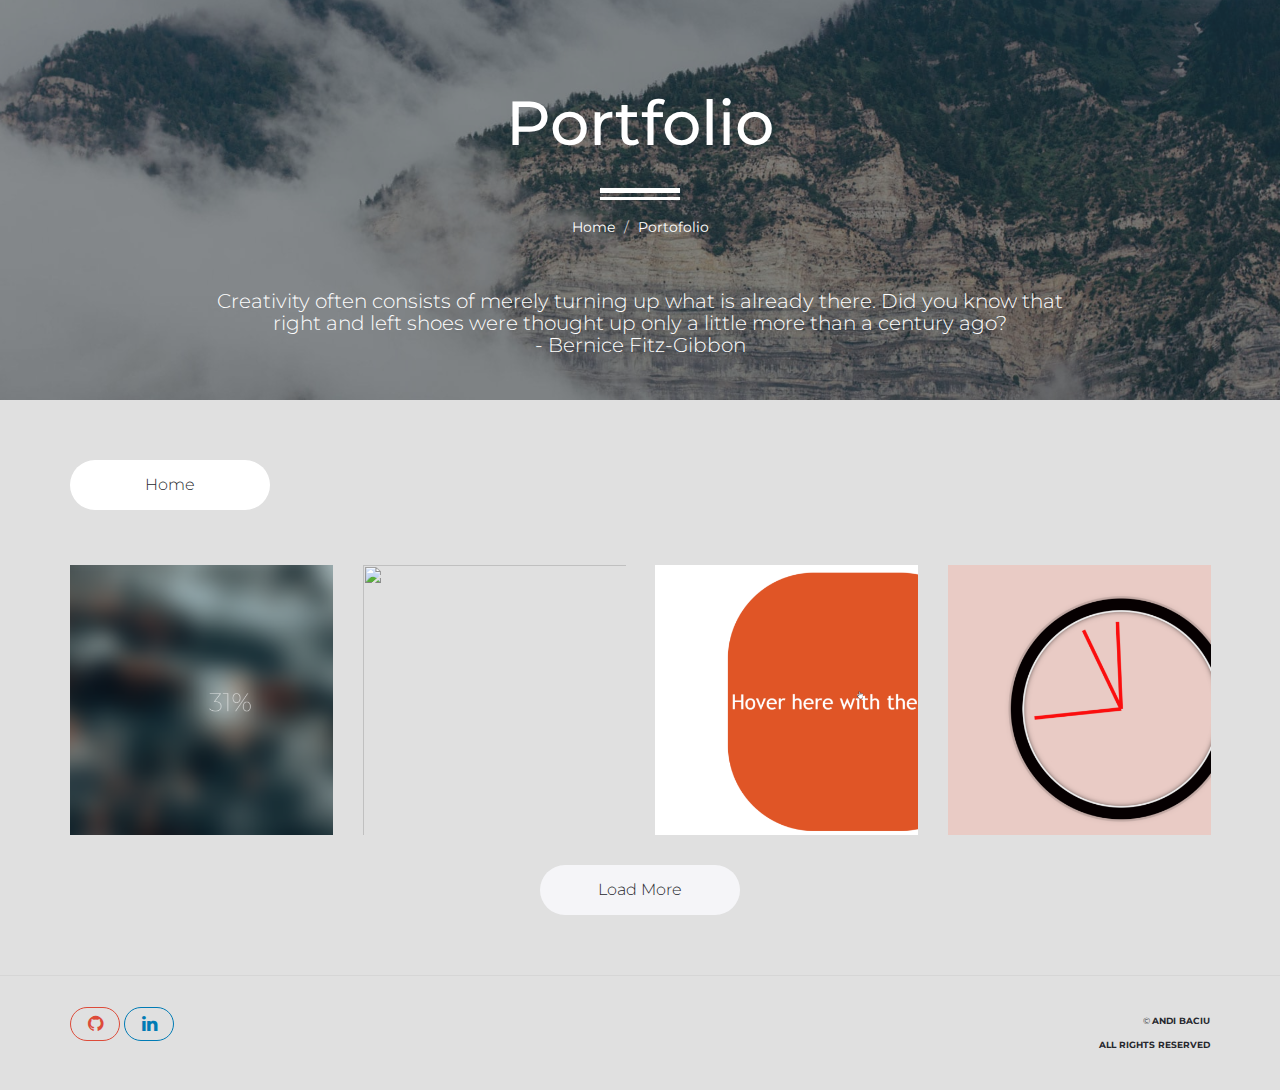
==== portfolio.html @ e9713677 "major changes" ====
<!DOCTYPE html>
<html lang="en">
  <head>
    <!-- Basic Page Needs
    ================================================== -->
    <meta http-equiv="Content-Type" content="text/html; charset=utf-8" />
    <meta http-equiv="X-UA-Compatible" content="IE=edge" />

    <title>Portfolio</title>

    <meta name="description" content="" />
    <meta name="author" content="" />
    <meta name="keywords" content="" />

    <!-- Mobile Specific Metas
    ================================================== -->
    <meta
      name="viewport"
      content="width=device-width, minimum-scale=1.0, maximum-scale=1.0"
    />
    <meta name="apple-mobile-web-app-capable" content="yes" />

    <!-- Fonts -->
    <link
      href="https://fonts.googleapis.com/css?family=Montserrat:300,300i,400,600,700"
      rel="stylesheet"
    />
    <link
      rel="stylesheet"
      href="http://cdnjs.cloudflare.com/ajax/libs/font-awesome/4.4.0/css/font-awesome.min.css"
    />

    <!-- Favicon
    ================================================== -->
    <link
      rel="apple-touch-icon"
      sizes="180x180"
      href="assets/img/apple-touch-icon.png"
    />
    <link
      rel="icon"
      type="image/png"
      sizes="16x16"
      href="assets/img/favicon.png"
    />

    <!-- Stylesheets
    ================================================== -->
    <!-- Bootstrap core CSS -->
    <link href="assets/css/bootstrap.min.css" rel="stylesheet" />

    <!-- Custom styles for this template -->
    <link href="assets/css/style.css" rel="stylesheet" />
    <link href="assets/css/responsive.css" rel="stylesheet" />

    <!-- HTML5 shim and Respond.js IE8 support of HTML5 elements and media queries -->
    <!--[if lt IE 9]>
      <script src="https://oss.maxcdn.com/libs/html5shiv/3.7.0/html5shiv.js"></script>
      <script src="https://oss.maxcdn.com/libs/respond.js/1.4.2/respond.min.js"></script>
    <![endif]-->
  </head>
  <body>

    </header> 
    <!-- /#mastheaed -->

    <div id="hero" class="hero overlay subpage-hero portfolio-hero">
      <div class="hero-content">
        <div class="hero-text">
          <h1>Portfolio</h1>

          <ol class="breadcrumb">
            
            <li class="breadcrumb-item"><a href="index.html">Home</a></li>
            <li class="breadcrumb-item active">Portofolio</li>
            

          </ol>
          
                  <p><span style="color:white">Creativity often consists of merely turning up what is
                  already there. Did you know that right and left shoes were
                  thought up only a little more than a century ago?
                  <br>
                  - Bernice Fitz-Gibbon</span></span></p>

        </div>
        <!-- /.hero-text -->
      </div>
      <!-- /.hero-content -->
    </div>
    <!-- /.hero -->

    <main id="main" class="site-main">
      <section class="site-section subpage-site-section section-portfolio">
        <div class="container">
          <a class="btn btn-primary" href="index.html" role="button">Home</a>
          
          <!-- <ul class="portfolio-sorting list-inline text-center">
            <li>
              <a href="index.html" class="btn btn-gray active">Home</a>
            </li>

          </ul> -->
          <!-- /.portfolio-sorting  -->

          <div id="grid" class="row">
            <div class="col-lg-3 col-md-4 col-xs-6" data-groups='["webdesign"]'>
              <div class="portfolio-item">
                <img src="assets\img\background.png" class="img-res" alt="" />
                <h4 class="portfolio-item-title">Blur Loading Screen <br> <br> <br>              
                
                    Technologies used: Javascript, Css, Html5</h4>
                <a href="https://blur-background.netlify.app/"
                  ><i class="fa fa-arrow-right" aria-hidden="true"></i
                ></a>
              </div>
              <!-- /.portfolio-item -->
            </div>
            <div class="col-lg-3 col-md-4 col-xs-6" data-groups='["mobileapp"]'>
              <div class="portfolio-item">
                <img src="assets\img\cards.png" class="img-res" alt="" />
                <h4 class="portfolio-item-title">Expandable Cards <br> <br> <br>
    
                    Technologies used: Javascript, Css, Html5</h4>
                <a href="https://excard.netlify.app/"
                  ><i class="fa fa-arrow-right" aria-hidden="true"></i
                ></a>
              </div>
              <!-- /.portfolio-item -->
            </div>
            <div
              class="col-lg-3 col-md-4 col-xs-6"
              data-groups='["illustration"]'
            >
              <div class="portfolio-item">
                <img src="assets\img\hoover.png" class="img-res" alt="" />
                <h4 class="portfolio-item-title">Hoover effect on text-box <br> <br> <br>
    
                    Technologies used: Javascript, Css, Html5</h4>
                <a href="https://hover-website.netlify.app"
                  ><i class="fa fa-arrow-right" aria-hidden="true"></i
                ></a>
              </div>
              <!-- /.portfolio-item -->
            </div>
            <div class="col-lg-3 col-md-4 col-xs-6" data-groups='["branding"]'>
              <div class="portfolio-item">
                <img src="assets\img\clock.png" class="img-res" alt="" />
                <h4 class="portfolio-item-title">Simple clock <br> <br> <br>
    
                    Technologies used: Javascript, Css, Html5</h4>
                <a href="https://clocky-website.netlify.app/"
                  ><i class="fa fa-arrow-right" aria-hidden="true"></i
                ></a>
              </div>
              <!-- /.portfolio-item -->
            </div>
            <div
              class="col-lg-3 col-md-4 col-xs-6"
              data-groups='["photography"]'
            >
              <div class="portfolio-item">
                <img src="assets\img\speed.png" class="img-res" alt="" />
                <h4 class="portfolio-item-title">Speed effect applied on text <br> <br> <br>
    
                    Technologies used: Javascript, Css, Html5</h4>
                <a href="https://speed-text-effect.netlify.app"
                  ><i class="fa fa-arrow-right" aria-hidden="true"></i
                ></a>
              </div>
              <!-- /.portfolio-item -->
            </div>
            <div
              class="col-lg-3 col-md-4 col-xs-6"
              data-groups='["illustration"]'
            >
              <div class="portfolio-item">
                <img src="assets\img\yt.jpg" class="img-res" alt="" />
                <h4 class="portfolio-item-title">Two versions of an Youtube Downloader, for .mp3 and various video formats <br> <br> <br>                           Technologies used: Python
</h4>
                <a href=https://github.com/andibp97/Youtube-donwloader-mp3-video"
                  ><i class="fa fa-arrow-right" aria-hidden="true"></i
                ></a>
              </div>
              <!-- /.portfolio-item -->
            </div>
            <div class="col-lg-3 col-md-4 col-xs-6" data-groups='["mobileapp"]'>
              <div class="portfolio-item">
                <img src="assets\img\pass.jpg" class="img-res" alt="" />
                <h4 class="portfolio-item-title">Password Generator <br> <br> <br>   Technologies used: Python</h4>
                <a href="https://github.com/andibp97/Password-Generatorl"
                  ><i class="fa fa-arrow-right" aria-hidden="true"></i
                ></a>
              </div>
              <!-- /.portfolio-item -->
            </div>
            <div class="col-lg-3 col-md-4 col-xs-6" data-groups='["uiux"]'>
              <div class="portfolio-item">
                <img src="assets\img\wedding.png" class="img-res" alt="" />
                <h4 class="portfolio-item-title">Soon to be released: Custom wedding site <br> <br> <br> Technologies used: JavaScript, Html, Css, React, APi, MySql, Google Sheets</h4>
                <a href="#"
                  ><i class="fa fa-arrow-right" aria-hidden="true"></i
                ></a>
              </div>
              <!-- /.portfolio-item -->
            </div>
            <div class="col-lg-3 col-md-4 col-xs-6" data-groups='["mobileapp"]'>
              <div class="portfolio-item">
                <img src="assets\img\notes.png" class="img-res" alt="" />
                <h4 class="portfolio-item-title">Notes App <br> <br> <br>
    
                    Technologies used: Javascript, Css, Html5</h4>
                <a href="https://writeyourideeas.netlify.app"
                  ><i class="fa fa-arrow-right" aria-hidden="true"></i
                ></a>
              </div>
              <!-- /.portfolio-item -->
            </div>
            <div
              class="col-lg-3 col-md-4 col-xs-6"
              data-groups='["photography"]'
            >
              <div class="portfolio-item">
                <img src="assets\img\color changer.png" class="img-res" alt="" />
                <h4 class="portfolio-item-title">Change your background color <br> <br> <br>
    
                    Technologies used: Javascript, Css, Html5</h4>
                <a href="https://changebackgroundonsite.netlify.app"
                  ><i class="fa fa-arrow-right" aria-hidden="true"></i
                ></a>
              </div>
              <!-- /.portfolio-item -->
            </div>
            <div class="col-lg-3 col-md-4 col-xs-6" data-groups='["branding"]'>
              <div class="portfolio-item">
                <img src="assets/img/portfolio-11.jpg" class="img-res" alt="" />
                <h4 class="portfolio-item-title">Portfolio item</h4>
                <a href="portfolio-item.html"
                  ><i class="fa fa-arrow-right" aria-hidden="true"></i
                ></a>
              </div>
              <!-- /.portfolio-item -->
                       <!-- /.portfolio-item -->
            </div>
            <div class="col-lg-3 col-md-4 col-xs-6" data-groups='["branding"]'>
              <div class="portfolio-item">
                <img src="assets/img/portfolio-11.jpg" class="img-res" alt="" />
                <h4 class="portfolio-item-title">Portfolio item</h4>
                <a href="portfolio-item.html"
                  ><i class="fa fa-arrow-right" aria-hidden="true"></i
                ></a>
              </div>
                       <!-- /.portfolio-item -->
            </div>
            <div class="col-lg-3 col-md-4 col-xs-6" data-groups='["branding"]'>
              <div class="portfolio-item">
                <img src="assets/img/portfolio-11.jpg" class="img-res" alt="" />
                <h4 class="portfolio-item-title">Portfolio item</h4>
                <a href="portfolio-item.html"
                  ><i class="fa fa-arrow-right" aria-hidden="true"></i
                ></a>
              </div>
                       <!-- /.portfolio-item -->
            </div>
            <div class="col-lg-3 col-md-4 col-xs-6" data-groups='["branding"]'>
              <div class="portfolio-item">
                <img src="assets/img/portfolio-11.jpg" class="img-res" alt="" />
                <h4 class="portfolio-item-title">Portfolio item</h4>
                <a href="portfolio-item.html"
                  ><i class="fa fa-arrow-right" aria-hidden="true"></i
                ></a>
              </div>
                       <!-- /.portfolio-item -->
            </div>
            <div class="col-lg-3 col-md-4 col-xs-6" data-groups='["branding"]'>
              <div class="portfolio-item">
                <img src="assets/img/portfolio-11.jpg" class="img-res" alt="" />
                <h4 class="portfolio-item-title">Portfolio item</h4>
                <a href="portfolio-item.html"
                  ><i class="fa fa-arrow-right" aria-hidden="true"></i
                ></a>
              </div>

            </div>
            <div class="col-lg-3 col-md-4 col-xs-6" data-groups='["webdesign"]'>
              <div class="portfolio-item">
                <img src="assets/img/portfolio-12.jpg" class="img-res" alt="" />
                <h4 class="portfolio-item-title">Portfolio item</h4>
                <a href="portfolio-item.html"
                  ><i class="fa fa-arrow-right" aria-hidden="true"></i
                ></a>
              </div>
              <!-- /.portfolio-item -->
            </div>
          </div>
          
          <div class="text-center">
            <a class="btn btn-gray" href="#" id="loadMore">Load More</a>
          </div>
        </div>
      </section>
      <!-- /.section-portfolio -->
    </main>
    <!-- /#main -->

      <div class="copyright">
        <div class="container">
          <div class="row">
            <div class="col-xs-8">
              <div class="social-links">
                
                <a class="github" href="https://github.com/andibp97"
                  ><i class="fa fa-github"></i
                ></a>
                
                <a class="linkedin-bg" href="https://www.linkedin.com/in/baciupalexandru/"
                  ><i class="fa fa-linkedin"></i
                ></a>
              </div>
              <!-- /.social-links -->
            </div>
            <div class="col-xs-4">
              <div class="text-right">
                <p>&copy; <b>Andi Baciu</b></p>
                <p><b>All Rights Reserved</b></p>
              </div>
            </div>
          </div>
        </div>
      </div>
      <!-- /.copyright -->
    </footer>
    <!-- /#footer -->

    <!-- Bootstrap core JavaScript
    ================================================== -->
    <!-- Placed at the end of the document so the pages load faster -->
    <script src="https://ajax.googleapis.com/ajax/libs/jquery/3.1.1/jquery.min.js"></script>
    <script src="assets/js/bootstrap.min.js"></script>
    <script src="assets/js/bootstrap-select.min.js"></script>
    <script src="assets/js/jquery.slicknav.min.js"></script>
    <script src="assets/js/jquery.countTo.min.js"></script>
    <script src="assets/js/jquery.shuffle.min.js"></script>
    <script src="assets/js/script.js"></script>
  </body>
</html>
---- assets/css/style.css ----
/*
 * Theme Name: 
 * Theme URI: 
 * Author: Milan Savov, Nikola Kostov
 * Author URI/Mail: milan.savov@gmail.com, nikolakostov1991@gmail.com
 * Version: 1.0
 * */

 /* TABLE OF CONTENT 
*
* - CUSTOM RESETS
    - Buttons
    - Forms
* - LAYOUT
* - HEADER 
    - Site Logo
    - Navigation
* - HERO (BANNER)
* - HOMEPAGE SECTIONS
    - Features 
    - Services
    - Map Feature 
    - Portfolio
    - Newsletter 
* - FOOTER
* - PAGES
    - PORTFOLIO
    - PORTFOLIO ITEM
    - BLOG
    - BLOG POST
    - CONTACT
*
*/


/* CUSTOM RESETS
================================================== */
a {
    transition: all 0.25s ease-in-out;
    -moz-transition: all 0.25s ease-in-out;
    -webkit-transition: all 0.25s ease-in-out;
    -o-transition: all 0.25s ease-in-out;
    -ms-transition: all 0.25s ease-in-out;
    cursor: pointer;
    color: #9fa3a7;
}

a:focus,
a:hover {
    color: #6fc754;
    outline: 0 none;
    text-decoration: none;
}

p {
    margin-bottom: 0;
    font-size: 14px;
    font-weight: 300;
    color: #9fa3a7;
    line-height: 22px;
}

h1 {
    font-size: 62px;
}

h2 {
    font-size: 42px;
}

h1,h2,h3,h4,h5 {
    color: #26292c;
}

p + p {
    margin-top: 40px;
}

/* Buttons */
.btn {
    line-height: 50px;
    min-width: 200px;
    font-size: 16px;
    font-weight: 300;
    border: 0;
    border-radius: 50px;
    color: #26272d;
    background-color: #fff;
    padding: 0;
    transition: color 0.25s ease-in-out, background-color 0.25s ease-in-out;
    -moz-transition: color 0.25s ease-in-out, background-color 0.25s ease-in-out;
    -webkit-transition: color 0.25s ease-in-out, background-color 0.25s ease-in-out;
    -o-transition: color 0.25s ease-in-out, background-color 0.25s ease-in-out;
    -ms-transition: color 0.25s ease-in-out, background-color 0.25s ease-in-out;
}

.btn-border {
    border: 1px solid #26272d;
}

.btn-fill {
    background-color: #267df4;
    color: #fff;
}

.btn-gray {
    background-color: #f5f5f8;
    color: #26272d;
}

.btn-green {
    background-color: #6fc754;
    color: #fff;  
}

.btn:hover,
button.btn:hover,
.btn:focus,
button.btn:focus {
    background-color: #26272d;
    color: #fff;
}

.btn-gray:hover,
.btn-gray:focus {
    background-color: #6fc754;
    color: #fff;    
}

/* 
 * Forms 
 */
/* Input fields */
.form-group {
    position: relative;
    margin: 0 auto;
    width: 100%;
}

.form-control {
    border-radius: 25px;
    height: 50px;
    padding: 15px 20px;
    border-color: #f5f5f8;
}

.form-control + .form-control {
    margin-top: 10px;
}

.form-control:focus {
    background-color: #f5f5f8;
    border-color: #f5f5f8;
    box-shadow: none;
    outline: none;
}

.form-group .btn {
    position: absolute;
    top: 5px;
    right: 5px;
    line-height: 40px;
    min-width: 60px;
    font-size: 16px;
    border-radius: 25px;
}

.form-control-comment {
    height: 100px;
    resize: none;
}

.search-form .form-group .form-control {
    padding-right: 80px;
}

/* ELEMENTS
================================================== */
/* Checkbox fields */
input[type=checkbox],
input[type=radio] {
    position: absolute;
    visibility: hidden;
    height: auto;
    margin-top: 0;
}

.checkbox {
    margin: 0;
} 

.checkbox + .checkbox,
.radio-btn + .radio-btn {
    margin-top: 15px;
}

.checkbox [type="checkbox"]:not(:checked) + label,
.checkbox [type="checkbox"]:checked + label {
    position: relative;
    padding-left: 30px;
    cursor: pointer;
}

.checkbox [type="checkbox"]:not(:checked) + label:before,
.checkbox [type="checkbox"]:checked + label:before {
    content: '';
    position: absolute;
    left:0; 
    width: 20px; 
    height: 20px;
    background-color: #fff;
    border: 1px solid #f5f5f8;
    border-radius: 3px;
    box-shadow: none;
    transition: border-color .2s;
    -webkit-transition: border-color .2s;
    -ms-transition: border-color .2s;
    -o-transition: border-color .2s;
    -ms-transition: border-color .2s;
}

.checkbox [type="checkbox"]:not(:checked) + label:after,
.checkbox [type="checkbox"]:checked + label:after {
    content: '\f00c';
    font-family: 'FontAwesome';
    position: absolute;
    top: 50%;
    left: 0;
    text-align: center;
    font-size: 15px;
    height: 20px;
    width: 20px;
    border-radius: 3px;
    color: #fff;
    background-color: #6fc754;
    transform: translateY(-50%);
    -webkit-transform: translateY(-50%);
    -ms-transform: translateY(-50%);
    -o-transform: translateY(-50%);
    -ms-transform: translateY(-50%);
      transition: opacity .2s;
    -webkit-transition: opacity .2s;
    -ms-transition: opacity .2s;
    -o-transition: opacity .2s;
    -ms-transition: opacity .2s;
}

.checkbox [type="checkbox"]:not(:checked) + label:after {
    opacity: 0;
}

.checkbox [type="checkbox"]:checked + label:after {
    opacity: 1;
}

.checkbox [type="checkbox"]:disabled:not(:checked) + label:before,
.checkbox [type="checkbox"]:disabled:checked + label:before {
    box-shadow: none;
    border-color: #bbb;
    background-color: #ddd;
}

.checkbox [type="checkbox"]:disabled:checked + label:after {
    color: #999;
}
.checkbox [type="checkbox"]:disabled + label {
    color: #aaa;
}

.checkbox [type="checkbox"]:checked:focus + label:before,
.checkbox [type="checkbox"]:not(:checked):focus + label:before {
    border: 1px dotted #6fc754;
}

.checkbox [type="checkbox"]:not(:checked) + label:hover:before,
.checkbox [type="checkbox"]:checked + label:hover:before {
    border: 1px solid #6fc754;
}

/* Radiobutton fields */
.radio-btn label {
    font-weight: 400;
}

.radio-btn [type="radio"]:not(:checked) + label,
.radio-btn [type="radio"]:checked + label {
    position: relative;
    padding-left: 30px;
    cursor: pointer;
    margin-bottom: 0;
}

.radio-btn [type="radio"]:not(:checked) + label:before,
.radio-btn [type="radio"]:checked + label:before {
    content: '';
    position: absolute;
    left:0; 
    top: 50%;
    width: 20px;
    height: 20px;
    background-color: #fff;
    border: 1px solid #f5f5f8;
    border-radius: 50px;
    box-shadow: none;
    transform: translateY(-50%);
    -webkit-transform: translateY(-50%);
    -ms-transform: translateY(-50%);
    -o-transform: translateY(-50%);
    -ms-transform: translateY(-50%);
    transition: border-color .2s;
    -webkit-transition: border-color .2s;
    -ms-transition: border-color .2s;
    -o-transition: border-color .2s;
    -ms-transition: border-color .2s;
}

.radio-btn [type="radio"]:not(:checked) + label:after,
.radio-btn [type="radio"]:checked + label:after {
    content: '';
    position: absolute;
    width: 12px;
    height: 12px;
    top: 50%;
    left: 4px;
    background-color: #6fc754;
    border-radius: 50px;
    transform: translateY(-50%);
    -webkit-transform: translateY(-50%);
    -ms-transform: translateY(-50%);
    -o-transform: translateY(-50%);
    -ms-transform: translateY(-50%);
    transition: opacity .2s;
    -webkit-transition: opacity .2s;
    -ms-transition: opacity .2s;
    -o-transition: opacity .2s;
    -ms-transition: opacity .2s;
}

.radio-btn [type="radio"]:not(:checked) + label:after {
    opacity: 0;
}
.radio-btn [type="radio"]:checked + label:after {
    opacity: 1;
}

.radio-btn [type="radio"]:disabled:not(:checked) + label:before,
.radio-btn [type="radio"]:disabled:checked + label:before {
    box-shadow: none;
    border-color: #bbb;
    background-color: #ddd;
}

.radio-btn [type="radio"]:disabled:checked + label:after {
    color: #999;
}

.radio-btn [type="radio"]:disabled + label {
    color: #aaa;
}

.radio-btn [type="radio"]:checked:focus + label:before,
.radio-btn [type="radio"]:not(:checked):focus + label:before {
    border: 1px dotted #6fc754;
}

.radio-btn [type="radio"]:checked + label:hover:before,
.radio-btn [type="radio"]:not(:checked) + label:hover:before {
    border: 1px solid #6fc754;
}

/* Selectpicker */
select {
    position: absolute !important;
    bottom: 0;
    left: 50%;
    display: block !important;
    width: .5px !important;
    height: 100% !important;
    padding: 0 !important;
    opacity: 0 !important;
    border: none;
}

.bootstrap-select .btn {
    border: 1px solid #26272d;
    border-radius: 10px;
}

.bootstrap-select span.pull-left {
    padding-left: 10px;
}

.bootstrap-select.btn-group .dropdown-menu.inner {
    position: static; *
    float: none;
    border: 0;
    padding: 0;
    margin: 0;
    border-radius: 0;
    -webkit-box-shadow: none;
    box-shadow: none;
}

.bootstrap-select.open .dropdown-menu {
    display: block;
    border: 1px solid #26272d; 
    border-radius: 10px;
}

.bootstrap-select.btn-group .dropdown-menu {
    padding: 5px 0;
    min-width: 100%;
    overflow: hidden;
    -webkit-box-sizing: border-box;
    -moz-box-sizing: border-box;
    box-sizing: border-box;
    z-index: 9999;
}

.bootstrap-select .dropdown-menu {
    display: none;
    visibility: visible;
    opacity: 1;
    padding: 0;
}

.bootstrap-select .bs-caret {
    float: right;
    padding-right: 10px;
}

.bootstrap-select .bs-caret .caret {
    border-top: 6px dashed;
    border-top: 6px solid\9;
    border-right: 6px solid transparent;
    border-left: 6px solid transparent;   
}

.bootstrap-select .selected {
    color: #6fc754;
}

.bootstrap-select .check-mark {
    display: none;
}

/*  Tabs  */
.tab-style {
    border-bottom: none;
}

.tab-style + .tab-content {
    padding: 15px;
    border: 1px solid #26272d;
    border-bottom-left-radius: 10px;
    border-bottom-right-radius: 10px;
    border-top-right-radius: 10px;
}

.nav-tabs.tab-style > li.active > a,
.nav-tabs.tab-style > li > a:hover {
    border: 1px solid #6fc754;
    background-color: #6fc754;
    color: #fff;
}

.nav-tabs.tab-style > li > a {
    position: relative;
    color: #26272d;
    margin-right: 0;
    border: 1px solid #26272d;
    border-top-left-radius: 10px;
    border-top-right-radius: 10px;
}

.nav-tabs.tab-style > li + li {
    margin-left: 10px;
}

/* Accordion */
.accordion.panel-group {
    margin-bottom: 0;
}

.accordion.panel-group .panel + .panel {
    margin-top: 0;
}

.accordion .panel {
    border: 0;
    box-shadow: none;
    border: 1px solid #26272d;
    border-bottom: 0;
    border-radius: 0;
}

.accordion .panel:first-child,
.accordion .panel:first-child .panel-heading a {
    border-top-right-radius:10px;
    border-top-left-radius:10px;
}

.accordion .panel:last-child {
    border-bottom-right-radius:10px;
    border-bottom-left-radius:10px;
    border-bottom: 1px solid #26272d;
}

.accordion .panel:last-child .panel-heading a.collapsed {
    border-bottom-right-radius:10px;
    border-bottom-left-radius:10px;
}

.accordion .collapsed {
    height: auto;
}

.accordion .panel-heading {
    background-color: transparent;
    padding: 0;
}

.accordion .panel-heading a {
    display: inline-block;
    position: relative;
    width: 100%;
    padding: 10px 40px 10px 15px;
}

.accordion .panel-heading a.collapsed {
    background-color: transparent;
    color: #26272d;
}

.accordion .panel-heading a.collapsed:hover,
.accordion.accordion-gray .panel-heading a.collapsed:hover,
.accordion .panel-heading a {
    background-color: #6fc754;   
    color: #fff; 
}

.accordion .panel-heading a.collapsed::after {
    content: "\f107";
}

.accordion .panel-heading a::after {
    font-family: "FontAwesome";
    content: "\f106";
    position: absolute;
    top: 50%;
    right: 15px;
    transform: translateY(-50%);
    -moz-transform: translateY(-50%);
    -o-transform: translateY(-50%);
    -ms-transform: translateY(-50%);
    -webkit-transform: translateY(-50%);
}

.panel-group .panel-heading+.panel-collapse>.list-group, 
.panel-group .panel-heading+.panel-collapse>.panel-body {
    border: none;
}

/* Pagination */
.pagination {
  margin: 0;
  vertical-align: middle;
}

.pagination > li > a {
  border: none;
  color: #292a2c;
  background-color: #f5f5f8;
  padding: 10px 15px;
  border-radius: 10px;
  font-size: 12px;
}

.pagination > li + li > a {
  margin-left: 5px;
}

.pagination > li.active > a,
.pagination > li > a:hover,
.pagination > li.active > a:hover {
  background-color: #6fc754;
  color: #fff;
}

.pagination > li:first-child > a {
  border-top-left-radius: 10px;
  border-bottom-left-radius: 10px;
}

.pagination > li:last-child > a {
  border-top-right-radius: 10px;
  border-bottom-right-radius: 10px;
}

.pagination > li.more > a {
  margin-left: 0;
  padding: 10px 5px;
  pointer-events: none;
  background-color: transparent;
}

.pagination > li.more + li > a {
  margin-left: 0;
}

/* LAYOUT
================================================== */
html, body {
    width: 100%;
    height: 100%;
    margin: 0;
    padding: 0;
    font-family: 'Montserrat', sans-serif;
    color: #26272d;
}

.img-res {
    display: block;
    width: 100vw;
    height: 100vh;
    max-width: 100%;
    max-height: 100%;
    object-fit: cover;
}

/* Background colors */
.gray-bg {
  background-color: #f5f5f8;
}

/* Margin and padding resets */
.mb-10 {margin-bottom: 10px;}
.mt-20 {margin-top: 20px;}
.mt-50 {margin-top: 50px;}

/* HEADER
================================================== */
.site-header {
    position: absolute;
    padding: 50px 0 0;
    background-color: transparent;
    width: 100%;
    z-index: 3;
}

/* Site-logo */
.site-title {
    font-size: 18px;
    line-height: 26px;
    color: #26272d;
}

.site-title:hover {
    color: #26272d;   
}

.site-title span {
    font-weight: 700;
}

.site-title a:hover {
    color: #fff;
}

/* Navigation */
.navbar-collapse {
    text-align: center;
}

.navbar-nav {
    float: none;
    display: inline-block;
}

.navbar-nav > li > a, 
.slicknav_nav > li > a {
    padding: 0;
    font-size: 16px;
    position: relative;
    color: #26272d;
    line-height: 26px;
}

.site-header-white .navbar-nav > li > a,
.site-header-white .site-title {
    color: #fff;
}

.navbar-nav > li > a i {
    margin-left: 5px;
}

.navbar-nav > li + li {
    margin-left: 30px;
}

.nav .open > a, 
.nav .open > a:focus, 
.nav .open > a:hover,
.navbar-nav > li > a:hover,
.navbar-nav > li > a:focus,
.navbar-nav > li.active > a,
.navbar-collapse li a:hover,
.dropdown.open > a, 
.site-header-white .dropdown.open > a,
.dropdown-menu a:hover, 
.dropdown:hover > a, 
.dropdown-menu>li>a:focus,
.dropdown-menu li a:hover,
.slicknav_nav > li.active a,
.slicknav_open .slicknav_arrow,
.slicknav_nav > li a:hover {
    background-color: transparent;
    color: #6fc754;
}

.navbar-toggle {
    border-color: #fff;
    margin: 0 15px 0 0;
    position: relative;
    top: -1px;
}

.navbar-toggle:hover,
.navbar-toggle[aria-expanded=true] {
    background-color: #fff;
    border-color: #000;
    cursor: pointer;
}

.navbar-toggle:hover .icon-bar,
.navbar-toggle[aria-expanded=true] .icon-bar {
    background-color: #000;
}

.navbar-toggle  .icon-bar {
    background-color: #fff;
}

.navbar-nav .dropdown-menu {
    display: block;
    opacity: 0;
    visibility: hidden;
    border-radius: 0;
    min-width: 130px;
    border: 0;
    border-top: 5px solid #6fc754;
    top: 140%;
    transition: all 0.4s;
    -moz-transition: all 0.4s;
    -webkit-transition: all 0.4s;
    -o-transition: all 0.4s;
    -ms-transition: all 0.4s;
}

.navbar-nav li a:hover + .dropdown-menu,
.navbar-nav .dropdown-menu:hover {
    opacity: 1;
    visibility: visible;
    top: 100%;
    transition-delay: 0s;
}

.dropdown-menu li a {
    padding: 5px 15px;
    position: relative;
    left: 0;
}

.dropdown-menu li a:hover {
    left: 15px;
}

/* HERO
================================================== */
.hero { 
    background: url(../img/hero.jpg) no-repeat center / cover; 
    height: 100%;
    width: 100%;
    display: table;
    position: relative;
}

.overlay:before {
  content: '';
  background-color: rgba(255,255,255,0.5);
  height: 100%;
  width: 100%;
  position: absolute;
  top: 0;
  left: 0;
  z-index: 0;
}

.hero-content {
    display: table-cell;
    vertical-align: middle;
    padding-top: 75px;
}

.hero-text {
    max-width: 890px;
    width: 100%;
    margin: 0 auto;
    padding: 0 15px;
    text-align: center;
}

.hero-text h1 {
    position: relative;
    margin: 0;
}

.hero-text p {
    position: relative;
    margin: 45px 0 30px;
    font-size: 20px;
    color: #26272d;
}

.hero-text .btn {
    position: relative;
    background-color: transparent;
}

.hero-text .btn:hover {
    background-color: #26272d;
    color: #fff;
}

.hero .breadcrumb {
    padding-top: 60px;
    margin-bottom: 0;
}

.hero .breadcrumb:before {
    content: '';
    display: block;
    position: absolute;
    left: 50%;
    bottom: 45px;
    height: 12px;
    width: 80px;
    border-top: 5px solid #fff;
    border-bottom: 3px solid #fff;
    transform: translateX(-50%);
    -moz-transform: translateX(-50%);
    -webkit-transform: translateX(-50%);
    -o-transform: translateX(-50%);
    -ms-transform: translateX(-50%);
}

.subpage-hero {
    height: 400px;
}

.subpage-hero.overlay:before {
    background-color: rgba(38,39,45,0.5);
}

.subpage-hero .hero-content,
.subpage-hero .hero-content h1,
.subpage-hero a  {
    color: #fff;
}

.subpage-hero a:hover {
    color: #6fc754;
}

.portfolio-hero {
    background: url(../img/portfolio-hero.jpg) no-repeat center / cover;     
}

.blog-hero {
    background: url(../img/blog-hero.jpg) no-repeat center / cover;     
}

.contact-hero {
    background: url(../img/contact-hero.jpg) no-repeat center / cover;     
}

/* SITEMAIN
================================================== */
/* site-section */
.site-section {
   padding: 100px 0 140px;
}

.subheading-text {
    font-size: 20px;
    font-style: italic;
}

.heading-separator {
    position: relative;
    margin: 0;
    padding-bottom: 70px;
}

.heading-separator:after {
    content: "";
    position: absolute;
    bottom: 25px;
    left: 0;
    right: 0;
    height: 2px;
    width: 50px;
    margin: 0 auto;
    background-color: #267df4;
}

/* Section: Features */
.section-features h2 {
    padding-bottom: 40px;
    font-size: 30px;
}

.section-features img {
    position: absolute;
    right: 15px;
    height: 380px;
}

/* Section: Services */
.section-services .subheading-text {
    margin-bottom: 90px;
}

.section-services .col-md-3:nth-child(n+5) .service {
    margin-top: 60px;
}

.service {
    min-height: 250px;
}

.service-title {
    margin: 35px 0 25px;
    font-size: 13px;
    text-transform: uppercase;
}

.service-info {
    font-size: 13px; 
}

/* Section: Map Feature */
.section-map-feature {
    padding-top: 250px;
    background: #071021 url(../img/map.png) no-repeat top center / cover; 
}

.section-map-feature h2 {
    padding-bottom: 30px;
    margin: 0;
}

.section-map-feature h2,
.section-map-feature p {
    color: #fff;
}

.section-map-feature .btn {
    margin: 80px 0 215px;
}

.counter {
    margin-bottom: 30px;
    font-size: 40px;
    font-weight: 300;
    line-height: 1;
}

.counter-item h3 {
    margin: 0;
    font-size: 16px;
    color: #0960d7;
}

/* Section: Portfolio */
.portfolio-item {
    margin-top: 30px;
}

.portfolio-item {
    height: 270px;
    position: relative;
}

.portfolio-item:before {
    content: "";
    position: absolute;
    left: 0;
    top: 0;
    right: 100%;
    bottom: 0;
    background-color: #f5f5f8;
    transition: right 0.25s ease-in-out;
    -moz-transition: right 0.25s ease-in-out;
    -webkit-transition: right 0.25s ease-in-out;
    -o-transition: right 0.25s ease-in-out;
    -ms-transition: right 0.25s ease-in-out;
}

.portfolio-item:hover:before {
    right: 25%;
}

.portfolio-item-title,
.portfolio-item a {
    position: absolute;
    left: 0px;
    margin: 0;
    font-size: 16px;
    opacity: 0;
}

.portfolio-item-title {
    width: 150px; 
    top: 15px;  
    transition: left 0.25s ease-in-out, opacity 0.25s ease-in-out;
    -moz-transition: left 0.25s ease-in-out, opacity 0.25s ease-in-out;
    -webkit-transition: left 0.25s ease-in-out, opacity 0.25s ease-in-out;
    -o-transition: left 0.25s ease-in-out, opacity 0.25s ease-in-out;
    -ms-transition: left 0.25s ease-in-out, opacity 0.25s ease-in-out;
}

.portfolio-item:hover .portfolio-item-title {
    left: 15px;
    opacity: 1;
}

.portfolio-item a {
    bottom: 15px;
    color: #26272d;
    padding: 5px 12px;
    border: 1px solid #26272d;
    border-radius: 50px;
}

.portfolio-item:hover a {
    left: 55%;
    opacity: 1;
}

.portfolio-item a:hover {
    background-color: #26272d;
    color: #fff;
}

.portfolio-item a i {
    width: 16px;
    text-align: center;
}

/* Section: Newsletter */
.section-newsletter h2 {
    padding-bottom: 30px;
    margin: 0;
}

.newsletter-group {
    max-width: 550px;
}

.newsletter-group .form-control {
    padding-right: 125px;
}

.newsletter-group .btn {
    min-width: 120px;
}

/* FOOTER
================================================== */
.site-footer {
    background-image: url('../assets/img/footer.jpg');
    padding-top: 95px;
}

.site-footer .site-title {
    display: inline-block;
    margin-bottom: 40px;
}

.site-footer h3 {
    font-size: 16px;
    text-transform: uppercase;
    margin:0 0 40px;
}

.site-footer > .container {
    padding-bottom: 170px;
}

.site-footer .list-unstyled li + li {
    margin-top: 20px;
}

.contact-links li {
    position: relative;
}

.contact-links li i {
    position: absolute;
    top: 50%;
    width: 20px;
    text-align: center;
    font-size: 18px;
    color: #8c8f94;
    transform: translateY(-50%);
    -moz-transform: translateY(-50%);
    -webkit-transform: translateY(-50%);
    -o-transform: translateY(-50%);
    -ms-transform: translateY(-50%);
}

.contact-links li a,
.contact-links li p {
    margin-left: 40px;
}

.list-unstyled {
    margin-bottom: 0;
}

.list-unstyled li a,
.list-unstyled li p {
    font-size: 16px;
    color: #8c8f94;
    font-weight: 300;
}

.list-unstyled li a:hover,
.list-unstyled li.active a {
    color: #6fc754;
}

/* Copyright */
.copyright {
    padding: 30px 0;
    border-top: 1px solid rgba(38, 41, 44, 0.05);
 background-image: url('.../assets/img/footer.jpg');
}

.social-links a {
    line-height: 36px;
    padding: 5px 15px;
    font-size: 18px;
    border: 1px solid;
    border-radius: 50px;
}

.social-links a:hover {
    color: #fff;
}

.social-links a i {
    width: 18px;
    text-align: center;
}

a.twitter-bg {
    color: #55acee;
    border-color: #55acee; 
}

a.twitter-bg:hover {
    background-color: #55acee;
}

a.facebook-bg {
  color: #3b5998;
  border-color: #3b5998;
}

a.facebook-bg:hover{
  background-color: #3b5998;
}

a.github {
  color: #dd4b39;
  border-color: #dd4b39;
} 

a.github:hover{
  background-color: #dd4b39;
} 

a.linkedin-bg {
  color: #007bb5;
  border-color: #007bb5;
}

a.linkedin-bg:hover {
  background-color: #007bb5;
}

.copyright .text-right {
    padding: 4px 0;
}

.copyright p {
    font-size: 9px;
    font-weight: 400;
    text-transform: uppercase;
    color: #26272d;
}

.copyright p + p {
    margin-top: 2px;
}

/* PAGES
================================================== */
.subpage-site-section {
    padding: 60px 0;
}

.breadcrumb {
    background-color: transparent;
    position: relative;
}

.breadcrumb .active {
    color: #fff;
}

/* 
 * Portfolio
 */
.portfolio-sorting li:nth-child(-n+3){
    margin-bottom: 5px;
}

.portfolio-sorting li a {
    line-height: 40px;
    min-width: 120px;
    font-size: 16px;
}

.portfolio-sorting li .active {
    background-color: #6fc754;
    color: #fff;  
    box-shadow: none;   
}

#grid {
    margin-top: 25px;
}

#grid .col-md-4 {
    display: none;
}

#loadMore {
    margin-top: 30px;
}

#loadMore.disabled {
    background-color: #eee;
    color: #000;
    opacity: 0.3;
}

/* 
 * Portfolio-item
 */
.project-img {
    height: 480px;
}

.project-img + .project-img  {
    margin-top: 20px;
}

.project-info h5 {
    font-size: 18px;
    text-transform: uppercase;
    margin: 0;
}

.project-description,
.project-date-category {
    margin: 30px 0 0;
}

.project-date-category p + p {
    margin-top: 10px;
}

.project-date-category p span {
    font-size: 14px;
    text-transform: uppercase; 
    color: #26272d;
    font-weight: 400;
}

.project-info .btn {
    margin-top: 25px;
    line-height: 40px;
    min-width: 120px;
}

.project-info .social-links {
    margin-top: 25px;
}

.section-related-projects {
    padding-top: 0;
}

/* 
 * Blog
 */
.blog-post + .blog-post {
    margin-top: 60px;
}

.blog-post img {
    height: 480px;
}

.post-content,
.post-content .text-right,
.post-meta {
    margin-top: 25px;
}

.blog-post .post-title {
    padding: 0;
    margin: 0;
    font-size: 18px;
    font-weight: 600;
    text-transform: uppercase;
}

.post-content p {
    margin: 25px 0 0;
}

.post-content .post-title a {
    color: #26292c;
}

.post-content a {
    color: #8c8f94;   
}

.post-content .read-more {
    position: relative;
    padding-right: 30px;
    text-transform: uppercase;
}

.post-content .read-more:after {
    content: '';
    display: block;
    background-color: #8c8f94;  
    width: 20px;
    height: 2px;
    position: absolute;
    right: 0;
    top: 8px;
    transition: background-color 0.25s ease-in-out;
    -moz-transition: background-color 0.25s ease-in-out;
    -webkit-transition: background-color 0.25s ease-in-out;
    -o-transition: background-color 0.25s ease-in-out;
    -ms-transition: background-color 0.25s ease-in-out;
}

.post-content .read-more:hover:after {
    background-color: #6fc754; 
}

.blog-post a:hover + .post-content .post-title a,
.post-content a:hover {
    color: #6fc754;
}

.post-meta {
    padding: 5px 0;
}

.post-meta span {
    padding: 6px 0;
}

.post-meta span + span {
    margin-left: 40px;
}

.post-meta span a {
    position: relative;
    padding: 6px 0 6px 40px;
}

.post-meta i,
.post-author img {
    position: absolute;
    left: 0;
    top: 0;
}

.post-author img {
    height: 30px;
    width: 30px;
}

.post-meta i {
    font-size: 30px;
}

.post-category i {
    top: 1px;
}

.section-blog .ui-pagination {
    margin-top: 60px;
}

/* 
 * Blog post
 */
/* Post Comments */
.post-comments {
    margin-top: 40px;
}

.post-comments h3,
.respond h3 {
    font-size: 16px;
    margin: 30px 0 15px;
    text-transform: uppercase;
}

.post-comment {
    padding-left: 70px;
    position: relative;
}

.post-comment + .post-comment,
.replied + .post-comment {
    margin-top: 30px;
}

.replied {
    margin: 20px 0 0 70px;
    padding-top: 20px;
    border-top: 1px solid rgba(38,41,44, 0.05)
}

.post-comment img {
    width: 70px;
    height: 70px;
    position: absolute;
    left: 0;
    top: 0;
}

.post-comment-content-details {
    background-color: #f5f5f8;
    padding: 10px 0 10px 20px;
}

.post-comment-content-details p {
    display: inline-block;
    color: #8c8f94;
}

.post-comment-content-details p + p {
    margin: 0 0 0 20px;
}

.post-comment-date i {
    margin-right: 5px;
    line-height: 18px;
}

.comment {
    padding: 15px 0 0 20px;
}

.comment + .comment {
    margin-top: 0px;
}

.comment-reply {
    margin-top: 5px;
}

/* Respond */
.respond .form-control + .btn {
    margin-top: 10px;
}

/* Sidebar */
.sidebar {
    padding-left: 30px;
}

.widget + .widget {
    margin-top: 60px;
}

.widget-title {
    font-size: 18px;
    margin: 0 0 30px;
    text-transform: uppercase;
    letter-spacing: 1px;   
}

.widget .list-unstyled a:hover {
    padding-left: 15px;
}

.widget .list-unstyled li + li {
    margin-top: 20px;
}

.widget-categories li a span {
    float: right;
}

.widget-tags .list-unstyled li + li {
    margin-top: 10px;
    padding-top: 10px;
    border-top: 1px solid rgba(38,41,44,0.05)
}

/* 
 * Contact
 */
/* Section: Contact-us */
.section-contact-us h2 {
    font-size: 18px;
    text-transform: uppercase;
    padding-bottom: 50px;
    letter-spacing: 1px;
}

.section-contact-us .form-group label,
.contact-info h3 {
    margin: 0 0 10px 20px;
    color: #26292c;
    font-size: 16px;
    font-weight: 300; 
}

.section-contact-us textarea {
    height: 130px;
}

.section-contact-us .btn {
    margin-top: 35px;
}

.contact-info {
    padding-left: 30px;
}

.contact-info h3 {
    margin-left: 0;
    color: #8c8f94;
}

.contact-info .list-unstyled li {
    font-size: 14px;
    font-weight: 300;
    color: #8c8f94;
}

.contact-info .list-unstyled + h3,
.contact-info a + h3 {
    margin-top: 30px;
}

.section-contact-us .row + .form-group,
.section-contact-us .form-group + .form-group {
    margin-top: 25px;
}

/* Section: map */
.section-map {
  height: 500px;
  width: 100%
}
---- assets/css/responsive.css ----
/*==========  Non-Mobile First Method  ==========*/

/* Large Devices, Wide Screens */
@media only screen and (max-width : 1199px) {
	/* CUSTOM RESETS */
	h1 {
		font-size: 52px;
	}

	/* HERO */
	.hero-text p {
		font-size: 18px;
		margin: 35px 0 25px;
	}

	/* SITEMAIN */
	/* Section: Map Feature */
	.section-map-feature {
	    padding-top: 200px;
	}

	.section-map-feature .btn {
		margin: 60px 0 165px;
	}
}

/* Medium Devices, Desktops */
@media only screen and (max-width : 991px) {
	/* CUSTOM RESETS */
	h1 {
		font-size: 42px;
	}

	h2 {
		font-size: 36px;
	}

	p + p {
		margin-top: 25px;
	}

	.accordion {
		margin-top: 30px;
	}

	/* Buttons */
	.btn {
		line-height: 40px;
		min-width: 170px;
	}

	/* HEADER */
	.site-header {
		padding-top: 40px;
	}

	/* HERO */
	.hero-content {
		padding-top: 65px;
	}

	.hero-text {
		max-width: 750px;
	}

	.hero-text p {
		font-size: 16px;
		margin: 25px 0 15px;
	}

	/* SITEMAIN */
	/* site-section */
	.site-section {
	   padding: 60px 0 100px;
	} 

	.heading-separator {
		padding-bottom: 50px
	}

	.heading-separator:after {
		bottom: 20px;
	}

	.subheading-text {
	    font-size: 18px;
	}

	/* Section: Features */
	.section-features h2 {
	    font-size: 26px;
	}

	/* Section: Services */
	.section-services .subheading-text {
	    margin-bottom: 60px;
	}

	.section-services .col-md-3:nth-child(n+3) .service {
	    margin-top: 30px;
	}

	.service-title {
		margin: 25px 0 10px;
	}

	/* Section: Map Feature */
	.section-map-feature {
	    padding-top: 150px;
	}

	.section-map-feature h2 {
		padding-bottom: 25px;
	}

	.section-map-feature .btn {
		margin: 45px 0 115px;
	}

	/* Section: Newsletter */
	.section-newsletter h2 {
		padding-bottom: 25px;
	}

	/* FOOTER */
	.site-footer {
		padding-top: 55px;
	}

	.site-footer > .container {
	    padding-bottom: 120px;
	}

	.site-footer h3,
	.site-footer .site-title {
		margin-bottom: 20px;
	}

	.site-footer .list-unstyled li + li {
		margin-top: 15px;
	}

	/* PAGES */
	/* 
	 * Portfolio-item
	 */
	.project-info h5 {
		margin-top: 25px;
	}

	/* 
	 * Blog
	 */
	/* Sidebar */
	.sidebar {
		margin-top: 40px;
		padding-left: 0;
	}
}

/* Small Devices, Tablets */
@media only screen and (max-width : 767px) {
	/* CUSTOM RESETS */
	h1 {
		font-size: 32px;
	}

	h2 {
		font-size: 28px;
	}

	p + p {
		margin-top: 15px;
	}

	/* Buttons */
	.btn {
		min-width: 140px;
		font-size: 14px;
	}
	
	/* Elements */
	/* Tabs */
	.nav-tabs > li {
		float: none;
	}

	.nav-tabs.tab-style > li + li {
		margin-left: 0;
	}

	.tab-style + .tab-content {
		border-top-right-radius: 0;
		border-top:0;
	}

	.nav-tabs.tab-style > li > a {
		margin: 1px 0;
	}

	.nav-tabs.tab-style > li:nth-child(-n+2) > a {
		border-bottom: 0;
	}

	.nav-tabs.tab-style > li:nth-child(n+2) > a {
		border-radius: 0;
	}

	/* Pagination */
	.pagination > li > a {
	    padding: 10px 10px;
	}

	/* HEADER */
	.site-header {
		padding-top: 20px;
	}
	
	.navbar-header .site-title {
		padding-left: 15px;
	}

	/* Navigation */
	.site-navigation {
		position: absolute;
	}

	.main-menu {
		display: none;
	}

	.slicknav_menu,
	.slicknav_item {
		position: relative;
		z-index: 9999;
	}

	.slicknav_btn {
		position: absolute;
		right: 0;
		margin: 0 15px 0 0;
		padding: 5px;
		z-index: 9999;
	}

	.act .slicknav_btn {
		height: 22px;
		position: fixed;
	}

	.slicknav_icon-bar {
		height: 2px;
		width: 22px;
		display: block;
		background-color: #26272d;
		-webkit-transition: all 0.3s;
		-moz-transition: all 0.3s;
		-ms-transition: all 0.3s;
		-o-transition: all 0.3s;
		transition: all 0.3s;
	}

	.slicknav_icon-bar + .slicknav_icon-bar {
		margin-top: 4px;
	}

	.site-header-white .slicknav_icon-bar {
		background-color: #fff;
	}

	.site-header-white  .act .slicknav_icon-bar {
		background-color: #26272d;
	}

	.act .slicknav_icon-bar:first-child, 
	.act .slicknav_icon-bar:last-child  { 
		position: absolute;
		top: 10px;
		height: 3px;
	}

	.act .slicknav_icon-bar:first-child {
		-webkit-transform: rotate(45deg);
		-moz-transform: rotate(45deg);
		-ms-transform: rotate(45deg);
		-o-transform: rotate(45deg);
		transform: rotate(45deg);
	}

	.act .slicknav_icon-bar:last-child  {
		-webkit-transform: rotate(-45deg);
		-moz-transform: rotate(-45deg);
		-ms-transform: rotate(-45deg);
		-o-transform: rotate(-45deg);
		transform: rotate(-45deg);
	}

	.act .slicknav_icon-bar:nth-child(2) {
		opacity: 0;
	}

	.act .slicknav_icon-bar + .slicknav_icon-bar  {
  		margin-top: 0px;
	}

	.slicknav_nav {
		background-color: #f5f5f8;
		padding-left: 0;
		list-style: none;
		position: fixed;
		left: 0;
		top: 0;
		z-index: 100;
		height: 100%;
		width: 100%;
		overflow-y: scroll;
		text-align: center;
	}

	.act .slicknav_nav {
		-webkit-transform: scale(1);
		transform: scale(1);
	}

	.slicknav_nav > li:first-child {
		margin-top: 70px;
	}

	.slicknav_nav > li:last-child {
		margin-bottom: 60px;
	}

	.slicknav_nav > li {
		padding: 5px 0;
		-webkit-transition: all 400ms 510ms;
		transition: all 400ms 510ms;
		opacity: 0;
	}

	.slicknav_nav > li {
		-webkit-transform: translateY(50%);
		      transform: translateY(50%);
	}

	.act .slicknav_nav > li {
		opacity: 1;
		-webkit-transform: translateX(0);
		      transform: translateX(0);
	}

	.slicknav_nav > li a {
		display: inline-block;
		color: #26272d;
		font-size: 14px;
	}

	.slicknav_arrow {
		position: absolute;
		right: -40px;
		bottom: 0;
		padding: 0 8px;
	}

	.slicknav_nav ul.dropdown-menu {
		display: none;
		position: relative;
		visibility: visible;
		opacity: 1;
	}

	.slicknav_nav .dropdown-menu {
		position: static;
		float: none;
		width: auto;
		margin-top: 0;
		background-color: transparent;
		border: 0;
		-webkit-box-shadow: none;
		box-shadow: none;
		transition: none;
		-moz-transition: none;
		-webkit-transition: none;
		-o-transition: none;
		-ms-transition: none;
		-webkit-transition-delay: 0s;
		transition-delay: 0s;
	}

	.slicknav_nav .dropdown-menu li {
		text-align: center;
		padding: 5px 0;
	}

	/* HERO */
	.hero-content {
		padding-top: 45px;
	}

	.hero-text p {
		font-size: 14px;
		margin: 20px 0 10px;
	}

	/* SITEMAIN */
	/* site-section */
	.site-section {
	   padding: 30px 0 60px;
	} 

	.subheading-text {
	    font-size: 16px;
	}

	/* Section: Features */
	.section-features h2 {
	    padding-bottom: 15px;
	    font-size: 22px;
	}

	.section-features img {
		position: relative;
	    height: 180px;
	}

	/* Section: Services */
	.section-services .subheading-text {
	    margin-bottom: 20px;
	}

	.section-services .col-md-3 .service {
	    margin-top: 20px;
	}

	.service-title {
		margin: 15px 0 5px;
	}

	/* Section: Map Feature */
	.section-map-feature {
	    padding-top: 100px;
	}

	.section-map-feature h2 {
		padding-bottom: 25px;
	}

	.section-map-feature .btn {
		margin: 30px 0 65px;
	}

	.counter {
		margin: 15px 0;
		font-size: 32px;
	}

	/* Section: Portfolio */
	.portfolio-item {
	    margin-top: 15px;
	}

	.section-portfolio .col-xs-6:nth-child(odd) {
		padding-right: 7.5px;
	}

	.section-portfolio .col-xs-6:nth-child(even) {
		padding-left: 7.5px;
	}

	.portfolio-item:hover a {
		left: 50%;
	}

	/* Section: Newsletter */
	.section-newsletter h2 {
		padding-bottom: 15px;
	}

	.newsletter-group .btn {
		min-width: 100px;
	}

	/* FOOTER */
	.site-footer {
		padding-top: 25px;
	}

	.site-footer > .container {
	    padding-bottom: 50px;
	}

	.site-footer h3,
	.site-footer .site-title {
		margin-bottom: 15px;
	}

	.site-footer .list-unstyled li + li {
		margin-top: 10px;
	}

	.site-footer > .container .col-xs-6:last-child h3 {
		margin-top: 15px;
	}

	/* Copyright */
	.copyright {
		padding: 15px 0;
	}
	
	/* PAGES */
	/* Portfolio */
	#grid {
		margin-top: 25px;
	}

	/* 
	 * Project item
	 */
	.project-img {
		height: 240px;
	}

	.project-img + .project-img {
		margin-top: 15px;
	}

	.project-info h5,
	.project-info .btn,
	.project-info .social-links {
		margin-top: 15px;
	}

	.project-description,
	.project-date-category {
		margin-top: 20px;
	}

	.project-date-category p + p {
		margin-top: 5px;
	}

	/* 
	 * Blog
	 */
	.blog-post + .blog-post,
	.section-blog .ui-pagination {
    	margin-top: 30px;
	}
	.blog-post img {
		height: 240px;
	}

	.post-content,
	.post-content .text-right,
	.post-meta,
	.post-content p {
	    margin-top: 15px;
	}

	.post-author img {
    	height: 30px;
	}

	.post-meta span {
		font-size: 12px;
	}

	.post-meta i {
	    font-size: 26px;
	}

	.post-meta span a {
		padding-left: 35px;
	}

	.post-meta span + span {
		margin-left: 10px;
	}

	.post-comment {
		padding-left: 50px;
	}

	.post-comment img {
		height: 65px;
		width: 50px;
	}

	.replied {
		margin-left: 50px;
	}

	/* Sidebar */
	.widget + .widget {
		margin-top: 30px;
	}

	.widget-title {
		margin-bottom: 15px;
	}

	.widget .list-unstyled li + li {
		margin-top: 10px;
	}

	.widget-tags .list-unstyled li + li {
		margin-top: 5px;
		padding-top: 5px
	}

	/* 
	 * Contact
	 */
	/* Section: Contact-us */
	.section-contact-us h2 {
		padding-bottom: 30px;
	}

	.contact-info {
		margin-top: 40px;
		padding-left: 0;
	}

	.section-contact-us .row .col-sm-7 .col-sm-6 + .col-sm-6 {
		margin-top: 25px;
	}

	.contact-info .list-unstyled + h3, 
	.contact-info a + h3 {
		margin: 15px 0 10px;
	}
}

/* Extra Small Devices, Phones */ 
@media only screen and (max-width : 479px) {
	/* SITEMAIN */

	.section-services .col-xs-6 {
		width: 100%;
	}

	.section-services .col-xs-6 .service{
		min-height: 100%;
	}

	/* Section: Portfolio */
	.section-portfolio .col-xs-6 {
		width: 100%;
	}

	.section-portfolio .col-xs-6:not(:first-child) .portfolio-item {
	    margin-top: 0;
	}

	.section-portfolio .col-xs-6:nth-child(odd),
	.section-portfolio .col-xs-6:nth-child(even) {
		padding: 0;
	}

	/* FOOTER */
	.site-footer .col-xs-6 {
		width: 100%;
	}

	.site-footer > .container .col-xs-6:nth-child(n+2) h3 {
		margin-top: 25px;
	}

	/* Copyright */
    .copyright .col-xs-8,
    .copyright .col-xs-4 {
    	width: 100%;
    	text-align: center;
    }

    .copyright .text-right {
    	text-align: center;
    	padding: 10px 0 0
    }
	/* PAGES */
    /* Project item */
    .section-related-projects .col-xs-6 {
		width: 100%;
	}

	.section-related-projects .portfolio-item {
	    margin-top: 0;
	}

	.section-related-projects .col-xs-6:nth-child(odd),
	.section-related-projects .col-xs-6:nth-child(even) {
		padding: 0;
	}

	/* Blog */
	.post-meta span {
		display: block;
	}

	.post-meta span + span {
		margin: 10px 0 0;
	}

	.post-comment-content-details p {
		display: block
	}

	.post-comment-content-details p + p {
		margin: 5px 0 0 0;
	}
}

/* Custom, iPhone Retina */ 
@media only screen and (max-width : 320px) {

}
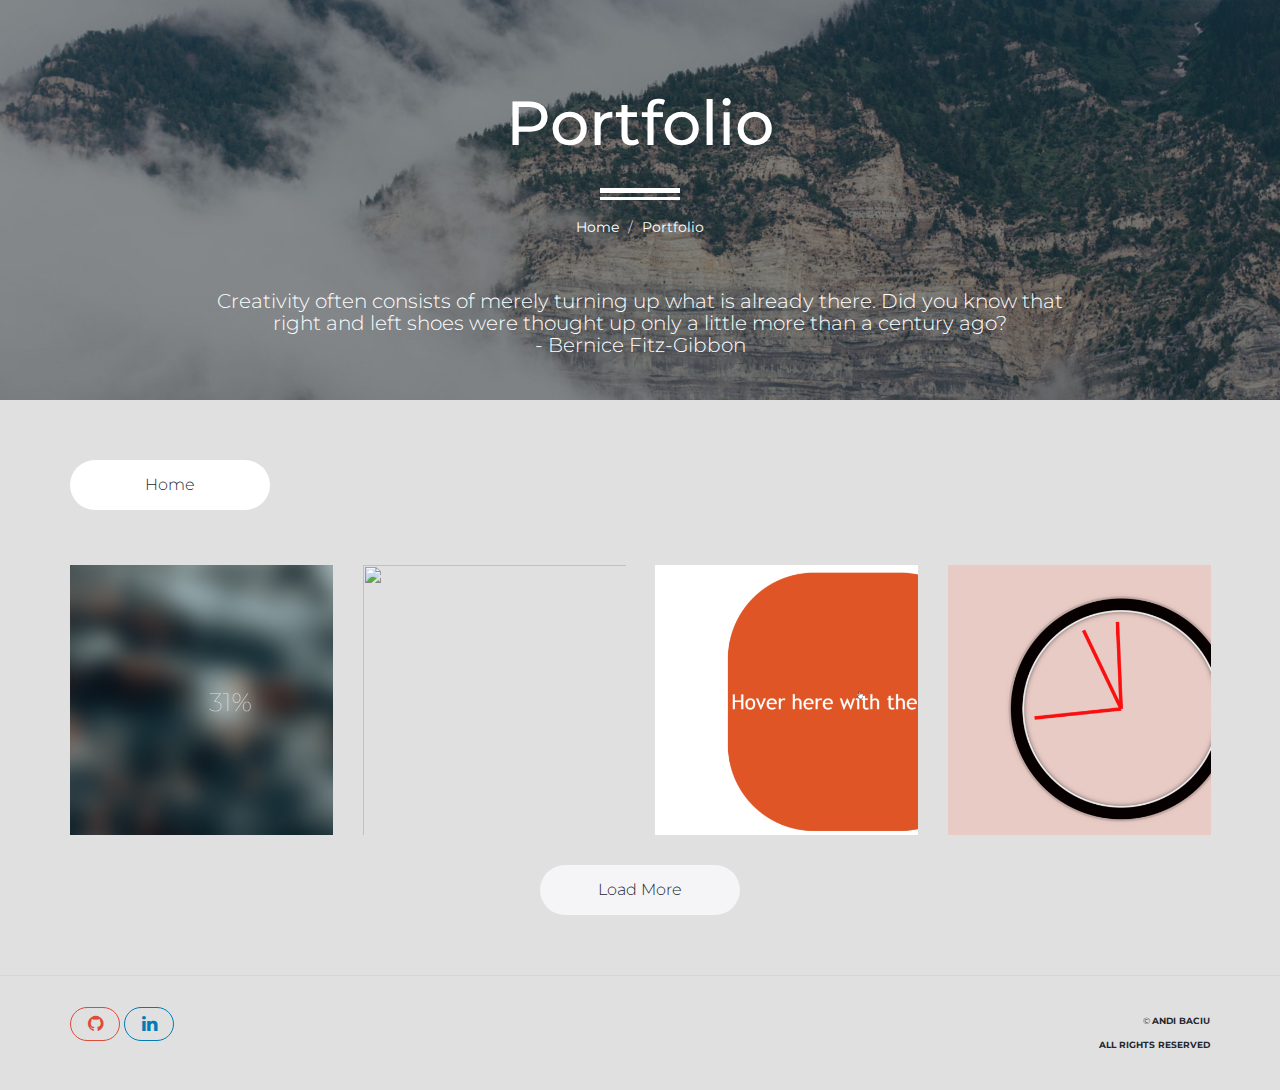
==== commit 12e8d6a1: "major changes" ====
--- a/portfolio.html
+++ b/portfolio.html
@@ -29,7 +29,7 @@
       rel="stylesheet"
       href="http://cdnjs.cloudflare.com/ajax/libs/font-awesome/4.4.0/css/font-awesome.min.css"
     />
-
+    <link rel="stylesheet" href="https://cdnjs.cloudflare.com/ajax/libs/font-awesome/4.7.0/css/font-awesome.min.css">
     <!-- Favicon
     ================================================== -->
     <link
@@ -72,7 +72,7 @@
           <ol class="breadcrumb">
             
             <li class="breadcrumb-item"><a href="index.html">Home</a></li>
-            <li class="breadcrumb-item active">Portofolio</li>
+            <li class="breadcrumb-item active">Portfolio</li>
             
 
           </ol>
@@ -178,7 +178,7 @@
                 <img src="assets\img\yt.jpg" class="img-res" alt="" />
                 <h4 class="portfolio-item-title">Two versions of an Youtube Downloader, for .mp3 and various video formats <br> <br> <br>                           Technologies used: Python
 </h4>
-                <a href=https://github.com/andibp97/Youtube-donwloader-mp3-video"
+                <a href=https://github.com/andibp97/Youtube-donwloader-mp3-video
                   ><i class="fa fa-arrow-right" aria-hidden="true"></i
                 ></a>
               </div>
@@ -188,7 +188,7 @@
               <div class="portfolio-item">
                 <img src="assets\img\pass.jpg" class="img-res" alt="" />
                 <h4 class="portfolio-item-title">Password Generator <br> <br> <br>   Technologies used: Python</h4>
-                <a href="https://github.com/andibp97/Password-Generatorl"
+                <a href="https://github.com/andibp97/Password-Generator
                   ><i class="fa fa-arrow-right" aria-hidden="true"></i
                 ></a>
               </div>
